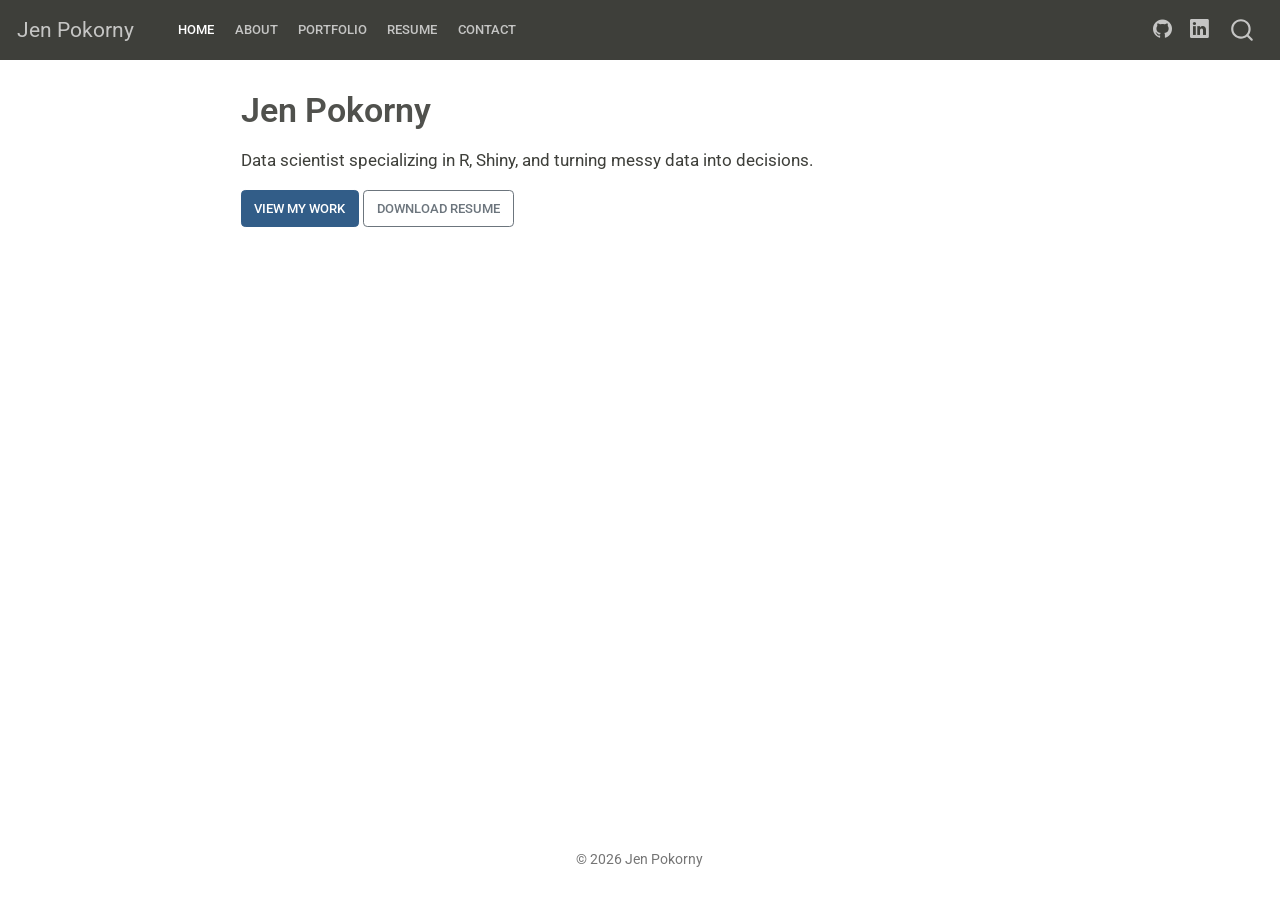
==== docs/index.html @ 20334b93 "initial website setup" ====
<!DOCTYPE html>
<html xmlns="http://www.w3.org/1999/xhtml" lang="en" xml:lang="en"><head>

<meta charset="utf-8">
<meta name="generator" content="quarto-1.3.433">

<meta name="viewport" content="width=device-width, initial-scale=1.0, user-scalable=yes">


<title>Jen Pokorny</title>
<style>
code{white-space: pre-wrap;}
span.smallcaps{font-variant: small-caps;}
div.columns{display: flex; gap: min(4vw, 1.5em);}
div.column{flex: auto; overflow-x: auto;}
div.hanging-indent{margin-left: 1.5em; text-indent: -1.5em;}
ul.task-list{list-style: none;}
ul.task-list li input[type="checkbox"] {
  width: 0.8em;
  margin: 0 0.8em 0.2em -1em; /* quarto-specific, see https://github.com/quarto-dev/quarto-cli/issues/4556 */ 
  vertical-align: middle;
}
</style>


<script src="site_libs/quarto-nav/quarto-nav.js"></script>
<script src="site_libs/quarto-nav/headroom.min.js"></script>
<script src="site_libs/clipboard/clipboard.min.js"></script>
<script src="site_libs/quarto-search/autocomplete.umd.js"></script>
<script src="site_libs/quarto-search/fuse.min.js"></script>
<script src="site_libs/quarto-search/quarto-search.js"></script>
<meta name="quarto:offset" content="./">
<script src="site_libs/quarto-html/quarto.js"></script>
<script src="site_libs/quarto-html/popper.min.js"></script>
<script src="site_libs/quarto-html/tippy.umd.min.js"></script>
<script src="site_libs/quarto-html/anchor.min.js"></script>
<link href="site_libs/quarto-html/tippy.css" rel="stylesheet">
<link href="site_libs/quarto-html/quarto-syntax-highlighting.css" rel="stylesheet" id="quarto-text-highlighting-styles">
<script src="site_libs/bootstrap/bootstrap.min.js"></script>
<link href="site_libs/bootstrap/bootstrap-icons.css" rel="stylesheet">
<link href="site_libs/bootstrap/bootstrap.min.css" rel="stylesheet" id="quarto-bootstrap" data-mode="light">
<script id="quarto-search-options" type="application/json">{
  "location": "navbar",
  "copy-button": false,
  "collapse-after": 3,
  "panel-placement": "end",
  "type": "overlay",
  "limit": 20,
  "language": {
    "search-no-results-text": "No results",
    "search-matching-documents-text": "matching documents",
    "search-copy-link-title": "Copy link to search",
    "search-hide-matches-text": "Hide additional matches",
    "search-more-match-text": "more match in this document",
    "search-more-matches-text": "more matches in this document",
    "search-clear-button-title": "Clear",
    "search-detached-cancel-button-title": "Cancel",
    "search-submit-button-title": "Submit",
    "search-label": "Search"
  }
}</script>


<link rel="stylesheet" href="styles.css">
</head>

<body class="nav-fixed fullcontent">

<div id="quarto-search-results"></div>
  <header id="quarto-header" class="headroom fixed-top">
    <nav class="navbar navbar-expand-lg navbar-dark ">
      <div class="navbar-container container-fluid">
      <div class="navbar-brand-container">
    <a class="navbar-brand" href="./index.html">
    <span class="navbar-title">Jen Pokorny</span>
    </a>
  </div>
            <div id="quarto-search" class="" title="Search"></div>
          <button class="navbar-toggler" type="button" data-bs-toggle="collapse" data-bs-target="#navbarCollapse" aria-controls="navbarCollapse" aria-expanded="false" aria-label="Toggle navigation" onclick="if (window.quartoToggleHeadroom) { window.quartoToggleHeadroom(); }">
  <span class="navbar-toggler-icon"></span>
</button>
          <div class="collapse navbar-collapse" id="navbarCollapse">
            <ul class="navbar-nav navbar-nav-scroll me-auto">
  <li class="nav-item">
    <a class="nav-link active" href="./index.html" rel="" target="" aria-current="page">
 <span class="menu-text">Home</span></a>
  </li>  
  <li class="nav-item">
    <a class="nav-link" href="./about.html" rel="" target="">
 <span class="menu-text">About</span></a>
  </li>  
  <li class="nav-item">
    <a class="nav-link" href="./portfolio.html" rel="" target="">
 <span class="menu-text">Portfolio</span></a>
  </li>  
  <li class="nav-item">
    <a class="nav-link" href="./resume.html" rel="" target="">
 <span class="menu-text">Resume</span></a>
  </li>  
  <li class="nav-item">
    <a class="nav-link" href="./contact.html" rel="" target="">
 <span class="menu-text">Contact</span></a>
  </li>  
</ul>
            <ul class="navbar-nav navbar-nav-scroll ms-auto">
  <li class="nav-item compact">
    <a class="nav-link" href="https://github.com/jpoko" rel="" target=""><i class="bi bi-github" role="img">
</i> 
 <span class="menu-text"></span></a>
  </li>  
  <li class="nav-item compact">
    <a class="nav-link" href="https://linkedin.com/in/jenpokorny" rel="" target=""><i class="bi bi-linkedin" role="img">
</i> 
 <span class="menu-text"></span></a>
  </li>  
</ul>
            <div class="quarto-navbar-tools">
</div>
          </div> <!-- /navcollapse -->
      </div> <!-- /container-fluid -->
    </nav>
</header>
<!-- content -->
<div id="quarto-content" class="quarto-container page-columns page-rows-contents page-layout-article page-navbar">
<!-- sidebar -->
<!-- margin-sidebar -->
    
<!-- main -->
<main class="content" id="quarto-document-content">

<header id="title-block-header" class="quarto-title-block default">
<div class="quarto-title">
<h1 class="title">Jen Pokorny</h1>
</div>



<div class="quarto-title-meta">

    
  
    
  </div>
  

</header>

<p>Data scientist specializing in R, Shiny, and turning messy data into decisions.</p>
<p><a href="./portfolio.html" class="btn btn-primary">View My Work</a> <a href="resume.pdf" class="btn btn-outline-secondary">Download Resume</a></p>



</main> <!-- /main -->
<script id="quarto-html-after-body" type="application/javascript">
window.document.addEventListener("DOMContentLoaded", function (event) {
  const toggleBodyColorMode = (bsSheetEl) => {
    const mode = bsSheetEl.getAttribute("data-mode");
    const bodyEl = window.document.querySelector("body");
    if (mode === "dark") {
      bodyEl.classList.add("quarto-dark");
      bodyEl.classList.remove("quarto-light");
    } else {
      bodyEl.classList.add("quarto-light");
      bodyEl.classList.remove("quarto-dark");
    }
  }
  const toggleBodyColorPrimary = () => {
    const bsSheetEl = window.document.querySelector("link#quarto-bootstrap");
    if (bsSheetEl) {
      toggleBodyColorMode(bsSheetEl);
    }
  }
  toggleBodyColorPrimary();  
  const icon = "";
  const anchorJS = new window.AnchorJS();
  anchorJS.options = {
    placement: 'right',
    icon: icon
  };
  anchorJS.add('.anchored');
  const isCodeAnnotation = (el) => {
    for (const clz of el.classList) {
      if (clz.startsWith('code-annotation-')) {                     
        return true;
      }
    }
    return false;
  }
  const clipboard = new window.ClipboardJS('.code-copy-button', {
    text: function(trigger) {
      const codeEl = trigger.previousElementSibling.cloneNode(true);
      for (const childEl of codeEl.children) {
        if (isCodeAnnotation(childEl)) {
          childEl.remove();
        }
      }
      return codeEl.innerText;
    }
  });
  clipboard.on('success', function(e) {
    // button target
    const button = e.trigger;
    // don't keep focus
    button.blur();
    // flash "checked"
    button.classList.add('code-copy-button-checked');
    var currentTitle = button.getAttribute("title");
    button.setAttribute("title", "Copied!");
    let tooltip;
    if (window.bootstrap) {
      button.setAttribute("data-bs-toggle", "tooltip");
      button.setAttribute("data-bs-placement", "left");
      button.setAttribute("data-bs-title", "Copied!");
      tooltip = new bootstrap.Tooltip(button, 
        { trigger: "manual", 
          customClass: "code-copy-button-tooltip",
          offset: [0, -8]});
      tooltip.show();    
    }
    setTimeout(function() {
      if (tooltip) {
        tooltip.hide();
        button.removeAttribute("data-bs-title");
        button.removeAttribute("data-bs-toggle");
        button.removeAttribute("data-bs-placement");
      }
      button.setAttribute("title", currentTitle);
      button.classList.remove('code-copy-button-checked');
    }, 1000);
    // clear code selection
    e.clearSelection();
  });
  function tippyHover(el, contentFn) {
    const config = {
      allowHTML: true,
      content: contentFn,
      maxWidth: 500,
      delay: 100,
      arrow: false,
      appendTo: function(el) {
          return el.parentElement;
      },
      interactive: true,
      interactiveBorder: 10,
      theme: 'quarto',
      placement: 'bottom-start'
    };
    window.tippy(el, config); 
  }
  const noterefs = window.document.querySelectorAll('a[role="doc-noteref"]');
  for (var i=0; i<noterefs.length; i++) {
    const ref = noterefs[i];
    tippyHover(ref, function() {
      // use id or data attribute instead here
      let href = ref.getAttribute('data-footnote-href') || ref.getAttribute('href');
      try { href = new URL(href).hash; } catch {}
      const id = href.replace(/^#\/?/, "");
      const note = window.document.getElementById(id);
      return note.innerHTML;
    });
  }
      let selectedAnnoteEl;
      const selectorForAnnotation = ( cell, annotation) => {
        let cellAttr = 'data-code-cell="' + cell + '"';
        let lineAttr = 'data-code-annotation="' +  annotation + '"';
        const selector = 'span[' + cellAttr + '][' + lineAttr + ']';
        return selector;
      }
      const selectCodeLines = (annoteEl) => {
        const doc = window.document;
        const targetCell = annoteEl.getAttribute("data-target-cell");
        const targetAnnotation = annoteEl.getAttribute("data-target-annotation");
        const annoteSpan = window.document.querySelector(selectorForAnnotation(targetCell, targetAnnotation));
        const lines = annoteSpan.getAttribute("data-code-lines").split(",");
        const lineIds = lines.map((line) => {
          return targetCell + "-" + line;
        })
        let top = null;
        let height = null;
        let parent = null;
        if (lineIds.length > 0) {
            //compute the position of the single el (top and bottom and make a div)
            const el = window.document.getElementById(lineIds[0]);
            top = el.offsetTop;
            height = el.offsetHeight;
            parent = el.parentElement.parentElement;
          if (lineIds.length > 1) {
            const lastEl = window.document.getElementById(lineIds[lineIds.length - 1]);
            const bottom = lastEl.offsetTop + lastEl.offsetHeight;
            height = bottom - top;
          }
          if (top !== null && height !== null && parent !== null) {
            // cook up a div (if necessary) and position it 
            let div = window.document.getElementById("code-annotation-line-highlight");
            if (div === null) {
              div = window.document.createElement("div");
              div.setAttribute("id", "code-annotation-line-highlight");
              div.style.position = 'absolute';
              parent.appendChild(div);
            }
            div.style.top = top - 2 + "px";
            div.style.height = height + 4 + "px";
            let gutterDiv = window.document.getElementById("code-annotation-line-highlight-gutter");
            if (gutterDiv === null) {
              gutterDiv = window.document.createElement("div");
              gutterDiv.setAttribute("id", "code-annotation-line-highlight-gutter");
              gutterDiv.style.position = 'absolute';
              const codeCell = window.document.getElementById(targetCell);
              const gutter = codeCell.querySelector('.code-annotation-gutter');
              gutter.appendChild(gutterDiv);
            }
            gutterDiv.style.top = top - 2 + "px";
            gutterDiv.style.height = height + 4 + "px";
          }
          selectedAnnoteEl = annoteEl;
        }
      };
      const unselectCodeLines = () => {
        const elementsIds = ["code-annotation-line-highlight", "code-annotation-line-highlight-gutter"];
        elementsIds.forEach((elId) => {
          const div = window.document.getElementById(elId);
          if (div) {
            div.remove();
          }
        });
        selectedAnnoteEl = undefined;
      };
      // Attach click handler to the DT
      const annoteDls = window.document.querySelectorAll('dt[data-target-cell]');
      for (const annoteDlNode of annoteDls) {
        annoteDlNode.addEventListener('click', (event) => {
          const clickedEl = event.target;
          if (clickedEl !== selectedAnnoteEl) {
            unselectCodeLines();
            const activeEl = window.document.querySelector('dt[data-target-cell].code-annotation-active');
            if (activeEl) {
              activeEl.classList.remove('code-annotation-active');
            }
            selectCodeLines(clickedEl);
            clickedEl.classList.add('code-annotation-active');
          } else {
            // Unselect the line
            unselectCodeLines();
            clickedEl.classList.remove('code-annotation-active');
          }
        });
      }
  const findCites = (el) => {
    const parentEl = el.parentElement;
    if (parentEl) {
      const cites = parentEl.dataset.cites;
      if (cites) {
        return {
          el,
          cites: cites.split(' ')
        };
      } else {
        return findCites(el.parentElement)
      }
    } else {
      return undefined;
    }
  };
  var bibliorefs = window.document.querySelectorAll('a[role="doc-biblioref"]');
  for (var i=0; i<bibliorefs.length; i++) {
    const ref = bibliorefs[i];
    const citeInfo = findCites(ref);
    if (citeInfo) {
      tippyHover(citeInfo.el, function() {
        var popup = window.document.createElement('div');
        citeInfo.cites.forEach(function(cite) {
          var citeDiv = window.document.createElement('div');
          citeDiv.classList.add('hanging-indent');
          citeDiv.classList.add('csl-entry');
          var biblioDiv = window.document.getElementById('ref-' + cite);
          if (biblioDiv) {
            citeDiv.innerHTML = biblioDiv.innerHTML;
          }
          popup.appendChild(citeDiv);
        });
        return popup.innerHTML;
      });
    }
  }
});
</script>
</div> <!-- /content -->
<footer class="footer">
  <div class="nav-footer">
    <div class="nav-footer-left">
      &nbsp;
    </div>   
    <div class="nav-footer-center">© 2026 Jen Pokorny</div>
    <div class="nav-footer-right">
      &nbsp;
    </div>
  </div>
</footer>



</body></html>
---- docs/site_libs/quarto-html/tippy.css ----
.tippy-box[data-animation=fade][data-state=hidden]{opacity:0}[data-tippy-root]{max-width:calc(100vw - 10px)}.tippy-box{position:relative;background-color:#333;color:#fff;border-radius:4px;font-size:14px;line-height:1.4;white-space:normal;outline:0;transition-property:transform,visibility,opacity}.tippy-box[data-placement^=top]>.tippy-arrow{bottom:0}.tippy-box[data-placement^=top]>.tippy-arrow:before{bottom:-7px;left:0;border-width:8px 8px 0;border-top-color:initial;transform-origin:center top}.tippy-box[data-placement^=bottom]>.tippy-arrow{top:0}.tippy-box[data-placement^=bottom]>.tippy-arrow:before{top:-7px;left:0;border-width:0 8px 8px;border-bottom-color:initial;transform-origin:center bottom}.tippy-box[data-placement^=left]>.tippy-arrow{right:0}.tippy-box[data-placement^=left]>.tippy-arrow:before{border-width:8px 0 8px 8px;border-left-color:initial;right:-7px;transform-origin:center left}.tippy-box[data-placement^=right]>.tippy-arrow{left:0}.tippy-box[data-placement^=right]>.tippy-arrow:before{left:-7px;border-width:8px 8px 8px 0;border-right-color:initial;transform-origin:center right}.tippy-box[data-inertia][data-state=visible]{transition-timing-function:cubic-bezier(.54,1.5,.38,1.11)}.tippy-arrow{width:16px;height:16px;color:#333}.tippy-arrow:before{content:"";position:absolute;border-color:transparent;border-style:solid}.tippy-content{position:relative;padding:5px 9px;z-index:1}
---- docs/site_libs/quarto-html/quarto-syntax-highlighting.css ----
/* quarto syntax highlight colors */
:root {
  --quarto-hl-ot-color: #003B4F;
  --quarto-hl-at-color: #657422;
  --quarto-hl-ss-color: #20794D;
  --quarto-hl-an-color: #5E5E5E;
  --quarto-hl-fu-color: #4758AB;
  --quarto-hl-st-color: #20794D;
  --quarto-hl-cf-color: #003B4F;
  --quarto-hl-op-color: #5E5E5E;
  --quarto-hl-er-color: #AD0000;
  --quarto-hl-bn-color: #AD0000;
  --quarto-hl-al-color: #AD0000;
  --quarto-hl-va-color: #111111;
  --quarto-hl-bu-color: inherit;
  --quarto-hl-ex-color: inherit;
  --quarto-hl-pp-color: #AD0000;
  --quarto-hl-in-color: #5E5E5E;
  --quarto-hl-vs-color: #20794D;
  --quarto-hl-wa-color: #5E5E5E;
  --quarto-hl-do-color: #5E5E5E;
  --quarto-hl-im-color: #00769E;
  --quarto-hl-ch-color: #20794D;
  --quarto-hl-dt-color: #AD0000;
  --quarto-hl-fl-color: #AD0000;
  --quarto-hl-co-color: #5E5E5E;
  --quarto-hl-cv-color: #5E5E5E;
  --quarto-hl-cn-color: #8f5902;
  --quarto-hl-sc-color: #5E5E5E;
  --quarto-hl-dv-color: #AD0000;
  --quarto-hl-kw-color: #003B4F;
}

/* other quarto variables */
:root {
  --quarto-font-monospace: SFMono-Regular, Menlo, Monaco, Consolas, "Liberation Mono", "Courier New", monospace;
}

pre > code.sourceCode > span {
  color: #003B4F;
}

code span {
  color: #003B4F;
}

code.sourceCode > span {
  color: #003B4F;
}

div.sourceCode,
div.sourceCode pre.sourceCode {
  color: #003B4F;
}

code span.ot {
  color: #003B4F;
  font-style: inherit;
}

code span.at {
  color: #657422;
  font-style: inherit;
}

code span.ss {
  color: #20794D;
  font-style: inherit;
}

code span.an {
  color: #5E5E5E;
  font-style: inherit;
}

code span.fu {
  color: #4758AB;
  font-style: inherit;
}

code span.st {
  color: #20794D;
  font-style: inherit;
}

code span.cf {
  color: #003B4F;
  font-style: inherit;
}

code span.op {
  color: #5E5E5E;
  font-style: inherit;
}

code span.er {
  color: #AD0000;
  font-style: inherit;
}

code span.bn {
  color: #AD0000;
  font-style: inherit;
}

code span.al {
  color: #AD0000;
  font-style: inherit;
}

code span.va {
  color: #111111;
  font-style: inherit;
}

code span.bu {
  font-style: inherit;
}

code span.ex {
  font-style: inherit;
}

code span.pp {
  color: #AD0000;
  font-style: inherit;
}

code span.in {
  color: #5E5E5E;
  font-style: inherit;
}

code span.vs {
  color: #20794D;
  font-style: inherit;
}

code span.wa {
  color: #5E5E5E;
  font-style: italic;
}

code span.do {
  color: #5E5E5E;
  font-style: italic;
}

code span.im {
  color: #00769E;
  font-style: inherit;
}

code span.ch {
  color: #20794D;
  font-style: inherit;
}

code span.dt {
  color: #AD0000;
  font-style: inherit;
}

code span.fl {
  color: #AD0000;
  font-style: inherit;
}

code span.co {
  color: #5E5E5E;
  font-style: inherit;
}

code span.cv {
  color: #5E5E5E;
  font-style: italic;
}

code span.cn {
  color: #8f5902;
  font-style: inherit;
}

code span.sc {
  color: #5E5E5E;
  font-style: inherit;
}

code span.dv {
  color: #AD0000;
  font-style: inherit;
}

code span.kw {
  color: #003B4F;
  font-style: inherit;
}

.prevent-inlining {
  content: "</";
}

/*# sourceMappingURL=debc5d5d77c3f9108843748ff7464032.css.map */
---- docs/styles.css ----
/* css styles */
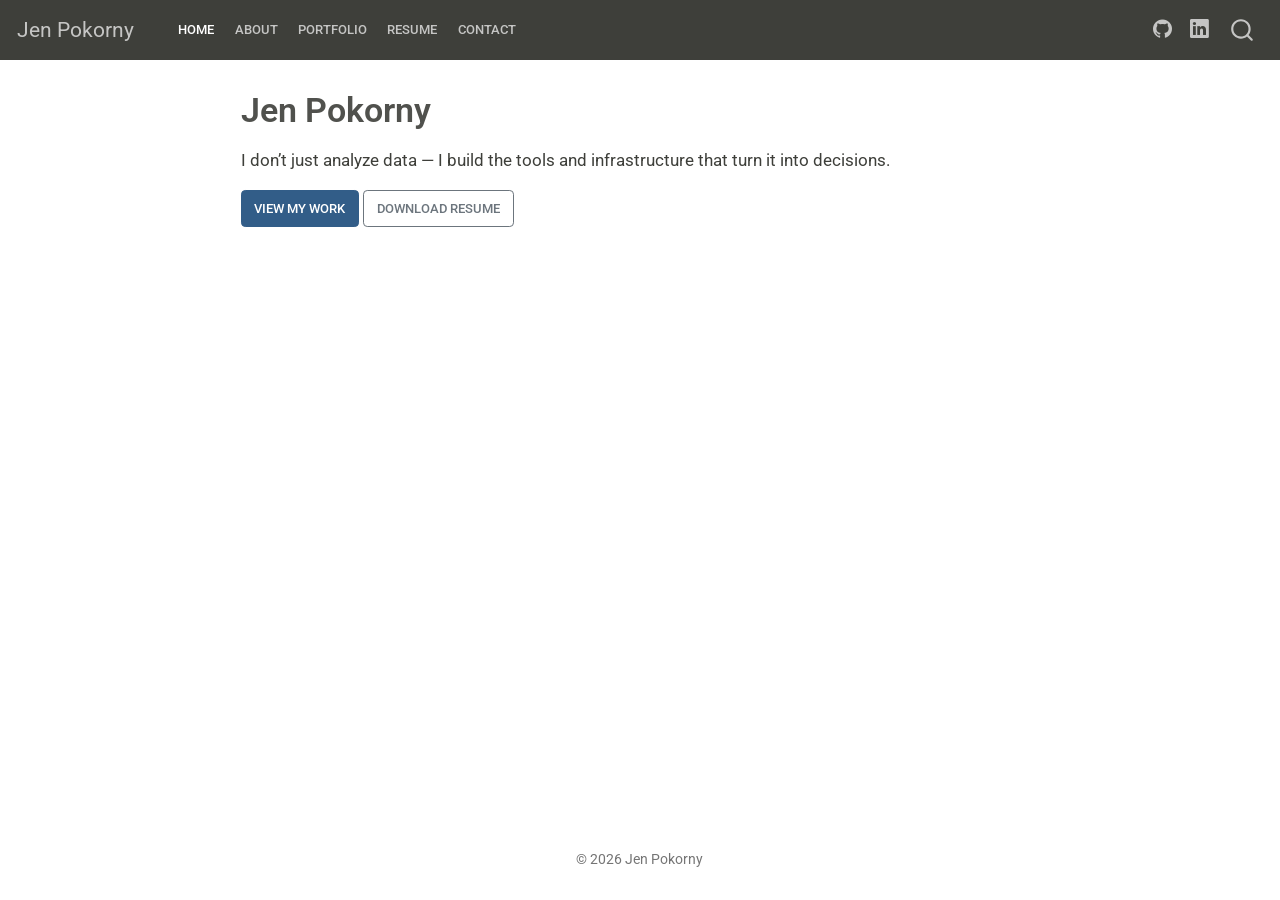
==== commit 1d737cbe: "update about" ====
--- a/docs/index.html
+++ b/docs/index.html
@@ -145,7 +145,7 @@
 
 </header>
 
-<p>Data scientist specializing in R, Shiny, and turning messy data into decisions.</p>
+<p>I don’t just analyze data — I build the tools and infrastructure that turn it into decisions.</p>
 <p><a href="./portfolio.html" class="btn btn-primary">View My Work</a> <a href="resume.pdf" class="btn btn-outline-secondary">Download Resume</a></p>
 
 
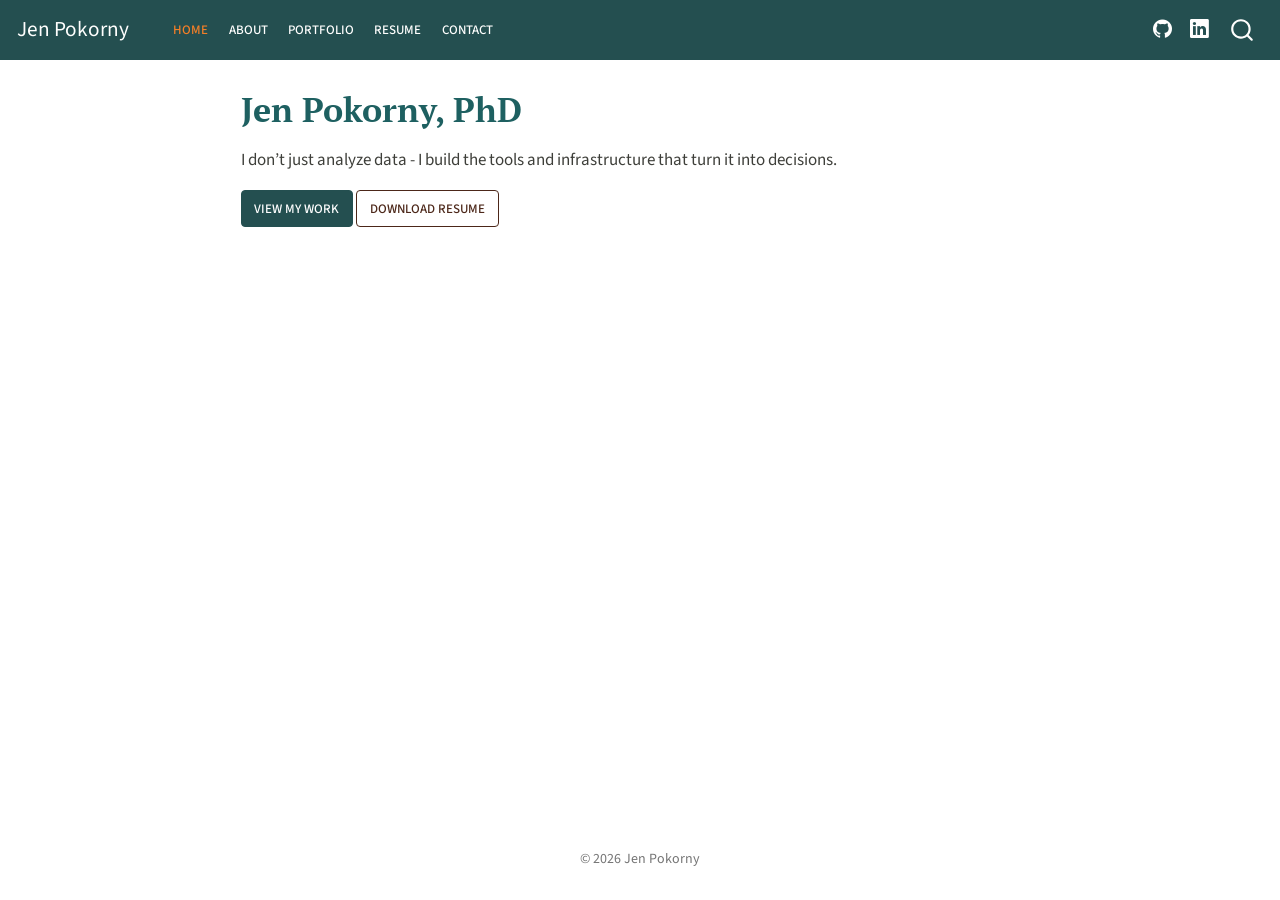
==== commit 090c573d: "update theme" ====
--- a/docs/index.html
+++ b/docs/index.html
@@ -7,7 +7,7 @@
 <meta name="viewport" content="width=device-width, initial-scale=1.0, user-scalable=yes">
 
 
-<title>Jen Pokorny</title>
+<title>Jen Pokorny - Jen Pokorny, PhD</title>
 <style>
 code{white-space: pre-wrap;}
 span.smallcaps{font-variant: small-caps;}
@@ -61,7 +61,6 @@
 }</script>
 
 
-<link rel="stylesheet" href="styles.css">
 </head>
 
 <body class="nav-fixed fullcontent">
@@ -130,7 +129,7 @@
 
 <header id="title-block-header" class="quarto-title-block default">
 <div class="quarto-title">
-<h1 class="title">Jen Pokorny</h1>
+<h1 class="title">Jen Pokorny, PhD</h1>
 </div>
 
 
@@ -145,7 +144,7 @@
 
 </header>
 
-<p>I don’t just analyze data — I build the tools and infrastructure that turn it into decisions.</p>
+<p>I don’t just analyze data - I build the tools and infrastructure that turn it into decisions.</p>
 <p><a href="./portfolio.html" class="btn btn-primary">View My Work</a> <a href="resume.pdf" class="btn btn-outline-secondary">Download Resume</a></p>
 
 
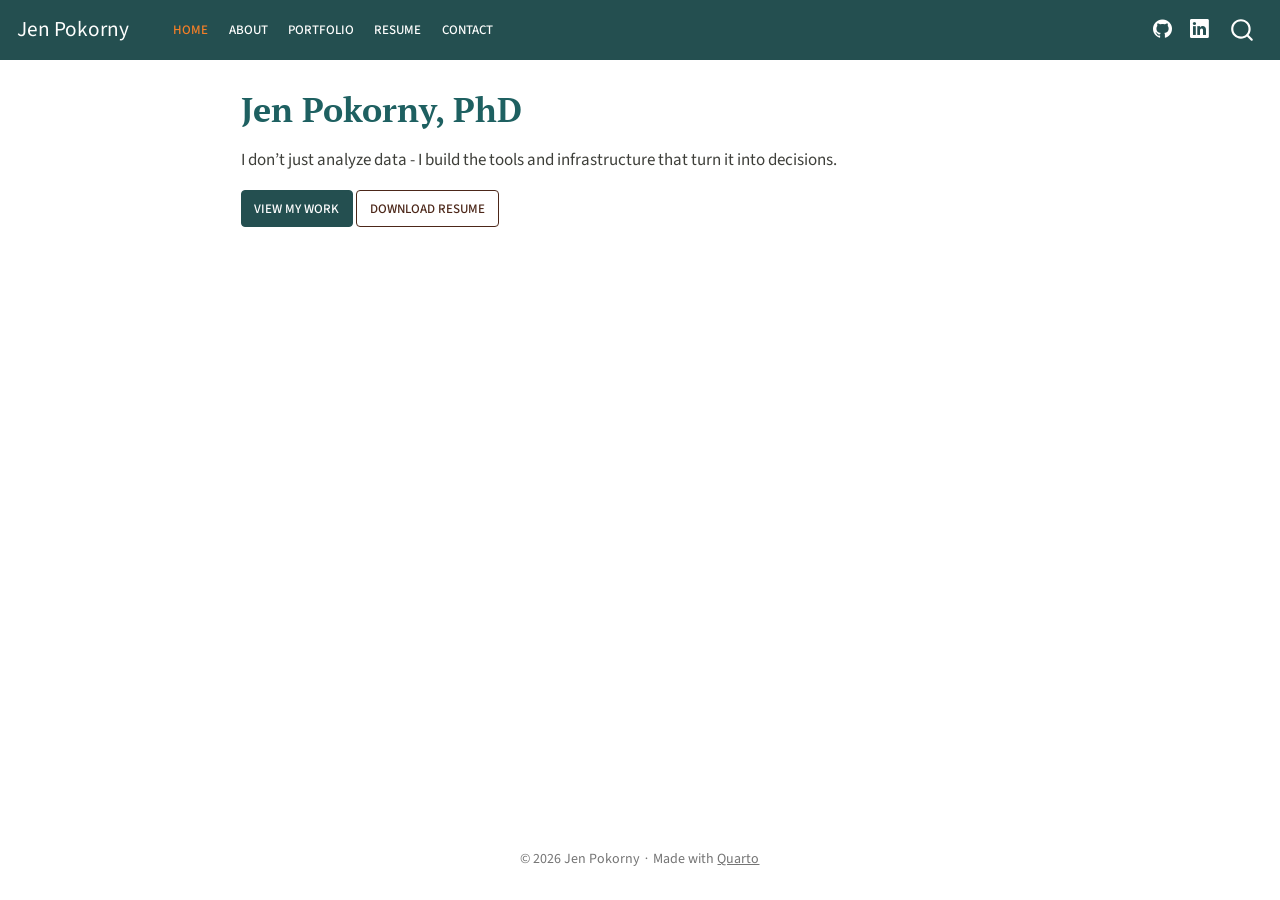
==== commit 8c186b57: "build resume page" ====
--- a/docs/index.html
+++ b/docs/index.html
@@ -145,7 +145,7 @@
 </header>
 
 <p>I don’t just analyze data - I build the tools and infrastructure that turn it into decisions.</p>
-<p><a href="./portfolio.html" class="btn btn-primary">View My Work</a> <a href="resume.pdf" class="btn btn-outline-secondary">Download Resume</a></p>
+<p><a href="./portfolio.html" class="btn btn-primary">View My Work</a> <a href="JenniferPokornyResume.pdf" class="btn btn-outline-secondary">Download Resume</a></p>
 
 
 
@@ -389,7 +389,7 @@
     <div class="nav-footer-left">
       &nbsp;
     </div>   
-    <div class="nav-footer-center">© 2026 Jen Pokorny</div>
+    <div class="nav-footer-center">© 2026 Jen Pokorny ∙ Made with <a href="https://quarto.org">Quarto</a></div>
     <div class="nav-footer-right">
       &nbsp;
     </div>
